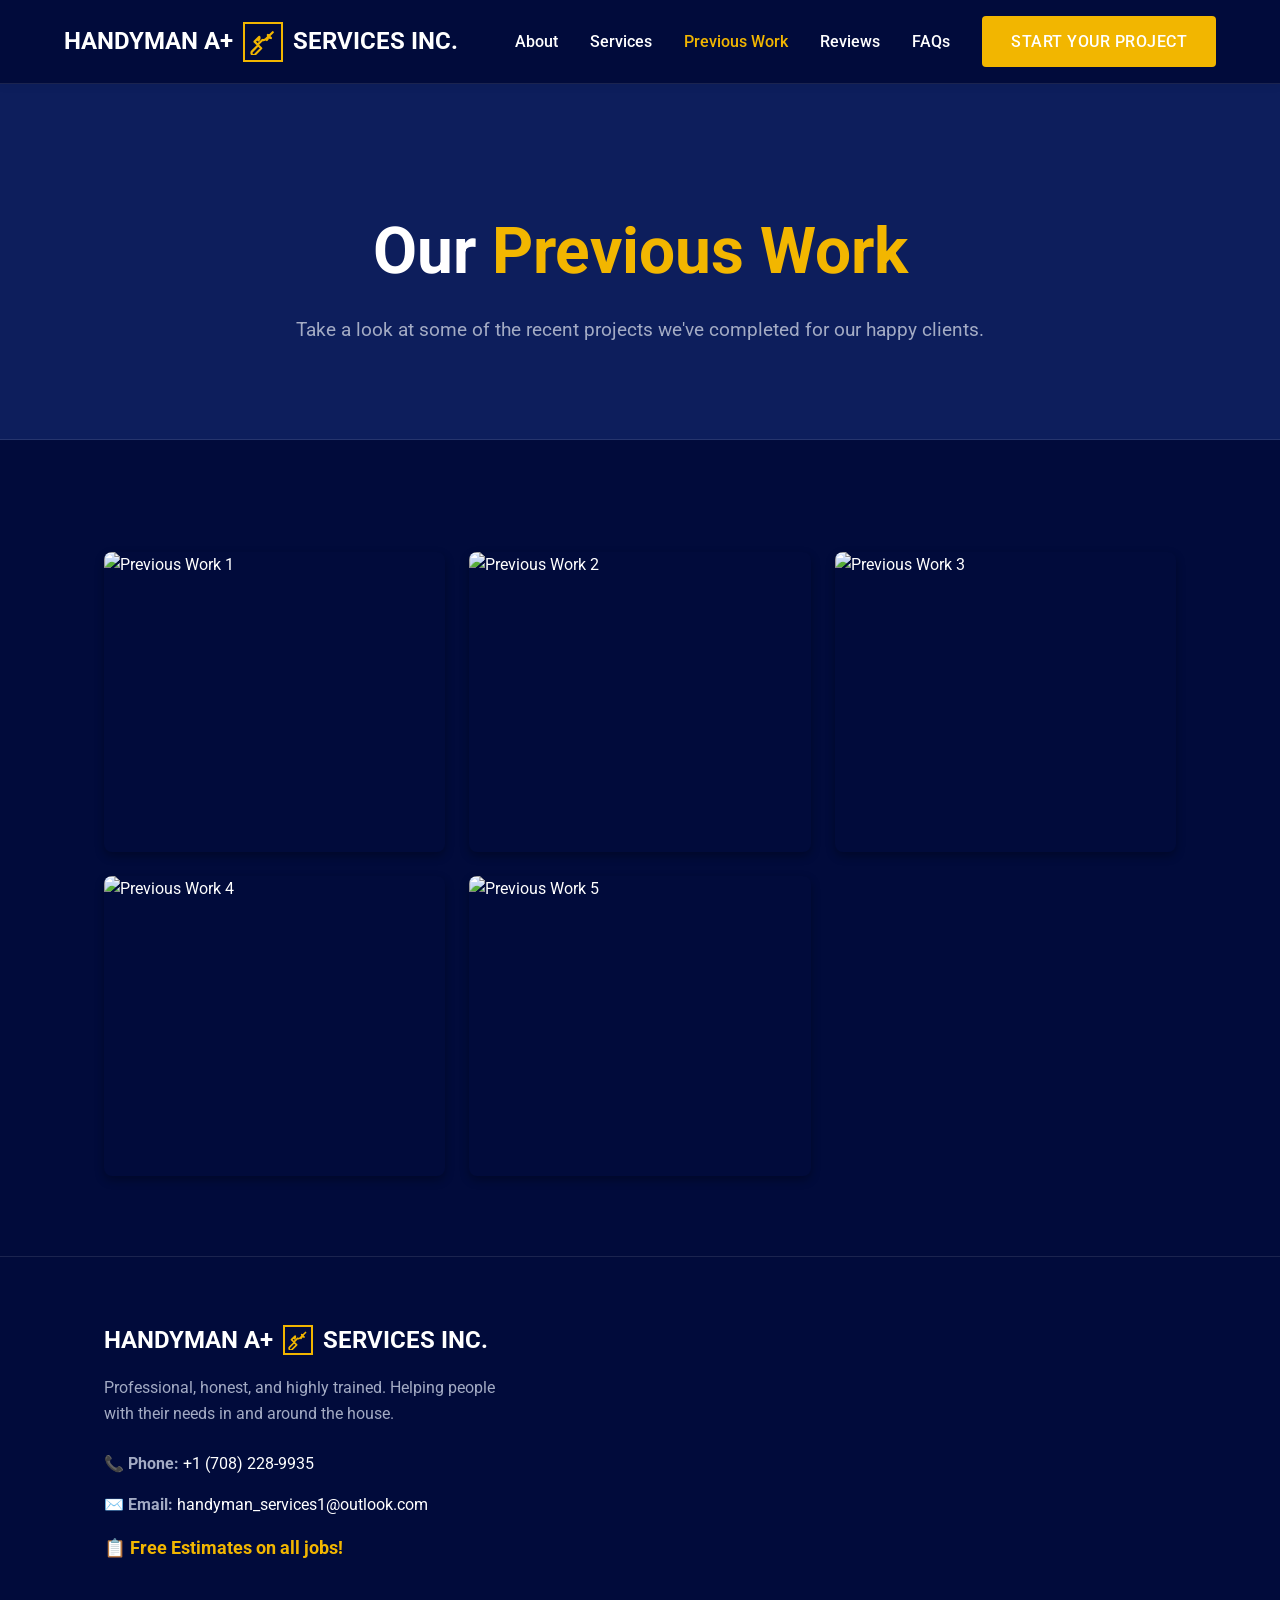
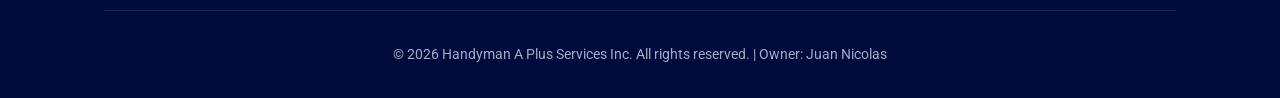
==== previous-work.html @ 099bad23 "Integrate Web3Forms natively into website and update CTA routing" ====
<!DOCTYPE html>
<html lang="en">
<head>
    <meta charset="UTF-8">
    <meta name="viewport" content="width=device-width, initial-scale=1.0">
    <title>Previous Work | Handyman A Plus Services Inc.</title>
    <meta name="description" content="View our gallery of previous handyman, repair, and remodelling work in Chicago.">
    <!-- Clean, professional font -->
    <link href="https://fonts.googleapis.com/css2?family=Roboto:wght@300;400;500;700;900&display=swap" rel="stylesheet">
    <link rel="stylesheet" href="style.css">
    <link rel="icon" type="image/jpeg" href="favicon.jpg">
</head>
<body>
    <nav class="navbar">
        <div class="logo">
            <span class="logo-text">HANDYMAN A+</span>
            <div class="logo-icon">
                <svg viewBox="0 0 24 24" fill="none" xmlns="http://www.w3.org/2000/svg">
                    <path d="M14.7 9.3L21 3M14.7 9.3C13.8402 10.1598 12.5663 10.4636 11.4116 10.0827L7.00904 14.4853L10.3734 17.8497L4.74704 23.476C3.96599 24.2571 2.69966 24.2571 1.91861 23.476C1.13756 22.6949 1.13756 21.4286 1.91861 20.6476L7.54497 15.0212L4.18062 11.6568L8.58321 7.25424C8.96409 8.40892 8.6603 9.68285 7.8004 10.5427M14.7 9.3C15.9372 8.06282 17.7538 7.74903 19.3101 8.3585L16.4816 5.53006C17.0911 7.08631 16.7773 8.90295 15.5402 10.14M14.7 9.3" stroke="var(--accent)" stroke-width="2" stroke-linecap="round" stroke-linejoin="round"/>
                </svg>
            </div>
            <span class="logo-text">SERVICES INC.</span>
        </div>
        <ul class="nav-links">
            <li><a href="index.html#about">About</a></li>
            <li><a href="index.html#services">Services</a></li>
            <li><a href="previous-work.html" style="color: var(--accent);">Previous Work</a></li>
            <li><a href="index.html#reviews">Reviews</a></li>
            <li><a href="index.html#faqs">FAQs</a></li>
            <li><a href="index.html#contact" class="cta-btn primary-btn">Start Your Project</a></li>
        </ul>
        <div class="mobile-menu-btn">☰</div>
    </nav>

    <header class="hero" style="min-height: 40vh; padding: 120px 5% 40px;">
        <div class="hero-content">
            <h1>Our <span>Previous Work</span></h1>
            <p>Take a look at some of the recent projects we've completed for our happy clients.</p>
        </div>
    </header>

    <section class="about-section">
        <div class="container">
            <div class="gallery-grid">
                <img src="images/work1.jpg" alt="Previous Work 1" class="gallery-item">
                <img src="images/work2.jpg" alt="Previous Work 2" class="gallery-item">
                <img src="images/work3.jpg" alt="Previous Work 3" class="gallery-item">
                <img src="images/work4.jpg" alt="Previous Work 4" class="gallery-item">
                <img src="images/work5.jpg" alt="Previous Work 5" class="gallery-item">
            </div>
        </div>
    </section>

    <footer class="footer">
        <div class="container">
            <div class="footer-top">
                <div class="footer-brand">
                    <div class="logo">
                        <span class="logo-text">HANDYMAN A+</span>
                        <div class="logo-icon small-icon">
                            <svg viewBox="0 0 24 24" fill="none" xmlns="http://www.w3.org/2000/svg">
                                <path d="M14.7 9.3L21 3M14.7 9.3C13.8402 10.1598 12.5663 10.4636 11.4116 10.0827L7.00904 14.4853L10.3734 17.8497L4.74704 23.476C3.96599 24.2571 2.69966 24.2571 1.91861 23.476C1.13756 22.6949 1.13756 21.4286 1.91861 20.6476L7.54497 15.0212L4.18062 11.6568L8.58321 7.25424C8.96409 8.40892 8.6603 9.68285 7.8004 10.5427M14.7 9.3C15.9372 8.06282 17.7538 7.74903 19.3101 8.3585L16.4816 5.53006C17.0911 7.08631 16.7773 8.90295 15.5402 10.14M14.7 9.3" stroke="var(--accent)" stroke-width="2" stroke-linecap="round" stroke-linejoin="round"/>
                            </svg>
                        </div>
                        <span class="logo-text">SERVICES INC.</span>
                    </div>
                    <p>Professional, honest, and highly trained. Helping people with their needs in and around the house.</p>
                    <div style="margin-top: 1.5rem; color: #fff;">
                        <p style="margin-bottom: 0.5rem;"><strong>📞 Phone:</strong> <a href="tel:+17082289935" style="color: #fff; text-decoration: none;">+1 (708) 228-9935</a></p>
                        <p style="margin-bottom: 0.5rem;"><strong>✉️ Email:</strong> <a href="mailto:handyman_services1@outlook.com" style="color: #fff; text-decoration: none;">handyman_services1@outlook.com</a></p>
                        <p style="color: var(--accent); font-weight: bold; margin-top: 1rem; font-size: 1.1rem;">📋 Free Estimates on all jobs!</p>
                    </div>
                </div>
            </div>
            <div class="footer-bottom">
                <p>&copy; <script>document.write(new Date().getFullYear())</script> Handyman A Plus Services Inc. All rights reserved. | Owner: Juan Nicolas</p>
            </div>
        </div>
    </footer>

    <script src="script.js"></script>
</body>
</html>
---- style.css ----
:root {
    --navy-blue: #010B3B;
    --navy-light: #0d1e5c;
    --navy-lighter: #162454;
    --accent: #F2B600; 
    --accent-hover: #d19f00;
    
    --text-main: #ffffff;
    --text-muted: #a3abc4;
    --bg-base: #010B3B;
    --bg-alt: #0d1e5c;
    --bg-card: rgba(255, 255, 255, 0.05);
    --border-color: rgba(255, 255, 255, 0.1);
}

* {
    margin: 0;
    padding: 0;
    box-sizing: border-box;
    font-family: 'Roboto', sans-serif;
}

body {
    background-color: var(--bg-base);
    color: var(--text-main);
    overflow-x: hidden;
    line-height: 1.6;
}

.container {
    max-width: 1200px;
    margin: 0 auto;
    padding: 0 5%;
}

/* Typography & Layout */
h1, h2, h3, h4 {
    font-weight: 700;
    color: #ffffff;
}

.section-header { margin-bottom: 3rem; }
.section-header h2 { font-size: 2.5rem; color: #ffffff; }
.section-header .line {
    width: 60px; height: 4px; background: var(--accent); margin-top: 10px;
}
.section-header.center { text-align: center; }
.section-header.center .center-line { margin: 10px auto; }
.section-header p { margin-top: 1rem; color: var(--text-muted); font-size: 1.1rem; }

/* Navbar */
.navbar {
    position: fixed; top: 0; width: 100%; display: flex; justify-content: space-between; align-items: center; padding: 1rem 5%;
    background: var(--bg-base); border-bottom: 1px solid var(--border-color); box-shadow: 0 2px 10px rgba(0,0,0,0.3); z-index: 1000; transition: all 0.3s ease;
}
.logo { display: flex; align-items: center; gap: 10px; font-size: 1.5rem; font-weight: 700; color: #ffffff; }
.logo-icon { width: 40px; height: 40px; display: flex; align-items: center; justify-content: center; border: 2px solid var(--accent); padding: 5px; }
.small-icon { width: 30px; height: 30px; padding: 3px; border-color: var(--accent); }
.nav-links { list-style: none; display: flex; gap: 2rem; align-items: center; }
.nav-links a { text-decoration: none; color: var(--text-main); font-weight: 500; transition: color 0.3s ease; }
.nav-links a:hover { color: var(--accent); }
.mobile-menu-btn { display: none; font-size: 1.5rem; cursor: pointer; color: #ffffff; }

/* Buttons */
.cta-btn {
    padding: 0.8rem 1.8rem; border-radius: 4px; border: none; font-weight: 700; cursor: pointer; transition: background-color 0.3s ease;
    font-size: 1rem; text-transform: uppercase; letter-spacing: 0.5px; text-decoration: none; display: inline-block; text-align: center;
}
.cta-btn.large { padding: 1.2rem 2.5rem; font-size: 1.1rem; }
.primary-btn { background: var(--accent); color: var(--navy-blue); }
.primary-btn:hover { background: var(--accent-hover); }

/* Hero Section */
.hero {
    margin-top: 80px; min-height: 80vh; display: flex; flex-direction: column; justify-content: center; align-items: center; text-align: center;
    padding: 60px 5% 40px; background-color: var(--bg-alt); border-bottom: 1px solid var(--border-color);
}
.hero-content { max-width: 800px; animation: fadeIn 0.8s ease-out; }
.badge { display: inline-block; background: var(--bg-card); color: var(--accent); border: 1px solid var(--accent); padding: 0.5rem 1rem; border-radius: 4px; font-size: 0.9rem; font-weight: 700; margin-bottom: 1.5rem; }
.hero h1 { font-size: 4rem; line-height: 1.2; margin-bottom: 1.5rem; color: #ffffff; }
.hero h1 span { color: var(--accent); }
.hero p { font-size: 1.2rem; color: var(--text-muted); margin-bottom: 2.5rem; max-width: 700px; margin-left: auto; margin-right: auto; }
.hero-actions { display: flex; flex-direction: column; align-items: center; gap: 1rem; }
.contact-info { color: var(--text-muted); font-weight: 500; }
.hero-stats { display: flex; gap: 3rem; margin-top: 3rem; background: var(--bg-card); padding: 2rem 4rem; border: 1px solid var(--border-color); box-shadow: 0 4px 15px rgba(0,0,0,0.2); flex-wrap: wrap; justify-content: center; }
.stat-box { display: flex; flex-direction: column; align-items: center; }
.stat-num { font-size: 2.5rem; font-weight: 900; color: var(--accent); line-height: 1; }
.stat-label { font-size: 0.9rem; color: var(--text-muted); text-transform: uppercase; font-weight: 700; letter-spacing: 1px; margin-top: 0.5rem; }

/* Sections Common */
section { padding: 5rem 0; }
.about-section, .reviews-section { background: var(--bg-base); }
.services-section, .faqs-section { background: var(--bg-alt); border-top: 1px solid var(--border-color); border-bottom: 1px solid var(--border-color); }

/* About */
.about-content { background: var(--bg-card); padding: 3rem; border-left: 6px solid var(--accent); box-shadow: 0 4px 10px rgba(0,0,0,0.2); }
.lead-text { font-size: 1.3rem; color: var(--accent); font-weight: 500; margin-bottom: 1.5rem; }
.about-content p { margin-bottom: 1.2rem; color: var(--text-muted); }
.creds { display: flex; gap: 1.5rem; margin-top: 2rem; padding-top: 2rem; border-top: 1px solid var(--border-color); flex-wrap: wrap; }
.cred-item { background: var(--bg-card); padding: 0.8rem 1.2rem; border: 1px solid var(--border-color); font-size: 0.95rem; color: var(--text-main); }
.cred-item strong { color: var(--accent); }

/* Services Grid */
.services-grid { display: grid; grid-template-columns: repeat(auto-fit, minmax(250px, 1fr)); gap: 2rem; margin-bottom: 3rem; }
.service-card { background: var(--bg-card); padding: 2.5rem 2rem; border: 1px solid var(--border-color); transition: box-shadow 0.3s ease, border-color 0.3s; text-align: center; }
.service-card:hover { box-shadow: 0 10px 25px rgba(0,0,0,0.3); border-color: var(--accent); }
.icon-wrap { font-size: 2.5rem; margin-bottom: 1.5rem; display: inline-block; }
.service-card h3 { font-size: 1.4rem; margin-bottom: 1rem; color: #ffffff; }
.service-card p { color: var(--text-muted); }

/* Comprehensive Services */
.comprehensive-services { display: grid; grid-template-columns: repeat(auto-fit, minmax(300px, 1fr)); gap: 2rem; margin-top: 3rem; }
.service-category { background: var(--bg-card); padding: 2.5rem 2rem; border: 1px solid var(--border-color); border-top: 4px solid var(--accent); box-shadow: 0 4px 10px rgba(0,0,0,0.2); display: flex; flex-direction: column; }
.service-category h3 { font-size: 1.3rem; margin-bottom: 1.5rem; color: var(--accent); display: flex; align-items: center; gap: 10px; }
.clean-list { list-style: none; margin-bottom: 1rem; }
.clean-list li { padding: 0.6rem 0; border-bottom: 1px solid var(--border-color); color: var(--text-main); font-size: 0.95rem; }
.clean-list li:last-child { border-bottom: none; }
.not-offered { font-size: 0.85rem; color: #ff6b6b; background: rgba(255, 107, 107, 0.1); padding: 0.5rem 1rem; border-radius: 4px; display: inline-block; font-weight: 500; margin-top: auto; }
li.not-offered { display: block; margin-top: 0.5rem; border: none; }
.mt-2 { margin-top: 1.5rem; }
.tags { display: flex; flex-wrap: wrap; gap: 0.8rem; margin-bottom: 1.5rem; }
.tags span { background: var(--navy-lighter); color: var(--text-main); padding: 0.4rem 1rem; font-size: 0.85rem; border: 1px solid var(--border-color); font-weight: 500; border-radius: 20px; }

/* Reviews */
.reviews-grid { display: grid; grid-template-columns: repeat(auto-fit, minmax(300px, 1fr)); gap: 2rem; }
.review-card { background: var(--bg-card); padding: 2rem; border: 1px solid var(--border-color); border-top: 4px solid var(--accent); display: flex; flex-direction: column; justify-content: space-between; }
.review-head { display: flex; align-items: center; margin-bottom: 1.5rem; }
.reviewer-avatar { width: 45px; height: 45px; background: var(--accent); color: var(--navy-blue); display: flex; align-items: center; justify-content: center; font-weight: 700; margin-right: 1rem; }
.reviewer-info h4 { margin: 0; font-size: 1.1rem; color: #ffffff; }
.reviewer-info .date { font-size: 0.85rem; color: var(--text-muted); }
.stars { margin-left: auto; color: var(--accent); letter-spacing: 2px; }
.review-text { font-style: italic; color: var(--text-muted); margin-bottom: 1.5rem; flex-grow: 1; }
.service-tag { font-size: 0.85rem; background: var(--navy-lighter); display: inline-block; padding: 0.3rem 0.8rem; border: 1px solid var(--border-color); color: var(--text-main); align-self: flex-start; font-weight: 500; }

/* FAQs */
.faq-list { max-width: 800px; margin: 0 auto; }
.faq-item { background: var(--bg-card); margin-bottom: 1rem; border: 1px solid var(--border-color); }
.faq-question { padding: 1.5rem; cursor: pointer; font-weight: 700; color: #ffffff; display: flex; justify-content: space-between; align-items: center; transition: background 0.3s ease; }
.faq-question:hover { background: var(--navy-lighter); }
.toggle-icon { font-size: 1.5rem; font-weight: 400; color: var(--accent); }
.faq-answer { padding: 0 1.5rem; max-height: 0; overflow: hidden; transition: all 0.3s ease; color: var(--text-muted); }
.faq-item.active .faq-answer { padding: 0 1.5rem 1.5rem; max-height: 300px; }
.faq-item.active .faq-question { border-bottom: 1px solid var(--border-color); margin-bottom: 1rem; }
.faq-item.active .toggle-icon { transform: rotate(45deg); }

/* Footer Section */
.footer { background: var(--bg-base); border-top: 1px solid var(--border-color); padding: 4rem 0 2rem; }
.footer-top { display: flex; justify-content: space-between; margin-bottom: 3rem; }
.footer-brand .logo { color: #ffffff; }
.footer-brand .logo-icon { border-color: var(--accent); }
.footer-brand p { color: var(--text-muted); margin-top: 1rem; max-width: 400px; }
.footer-bottom { border-top: 1px solid var(--border-color); padding-top: 2rem; text-align: center; color: var(--text-muted); font-size: 0.9rem; }

/* Animations */
@keyframes fadeIn { from { opacity: 0; transform: translateY(10px); } to { opacity: 1; transform: translateY(0); } }

/* Responsive */
@media (max-width: 900px) {
    .nav-links { display: none; }
    .mobile-menu-btn { display: block; }
    .hero h1 { font-size: 3rem; }
    .hero-stats { padding: 1.5rem; flex-direction: column; gap: 1.5rem; align-items: center; }
}

/* Photo Gallery */
.gallery-grid {
    display: grid;
    grid-template-columns: repeat(auto-fit, minmax(300px, 1fr));
    gap: 1.5rem;
    margin-top: 2rem;
}

.gallery-item {
    width: 100%;
    height: 300px;
    object-fit: cover;
    border-radius: 8px;
    box-shadow: 0 4px 10px rgba(0,0,0,0.3);
    transition: transform 0.3s ease;
}

.gallery-item:hover {
    transform: scale(1.03);
}

/* Contact Form */
.contact-section { background: var(--bg-alt); border-top: 1px solid var(--border-color); }
.contact-form-wrapper { max-width: 600px; margin: 0 auto; background: var(--bg-card); padding: 3rem; border-radius: 8px; border: 1px solid var(--border-color); box-shadow: 0 4px 15px rgba(0,0,0,0.2); }
.form-group { margin-bottom: 1.5rem; text-align: left; }
.form-group label { display: block; margin-bottom: 0.5rem; font-weight: 500; color: #ffffff; }
.form-group input, .form-group textarea { width: 100%; padding: 0.8rem 1rem; border: 1px solid var(--border-color); border-radius: 4px; background: rgba(255,255,255,0.05); color: #ffffff; font-size: 1rem; transition: border-color 0.3s; }
.form-group input::placeholder, .form-group textarea::placeholder { color: rgba(255,255,255,0.4); }
.form-group input:focus, .form-group textarea:focus { outline: none; border-color: var(--accent); }
.form-group textarea { min-height: 150px; resize: vertical; }
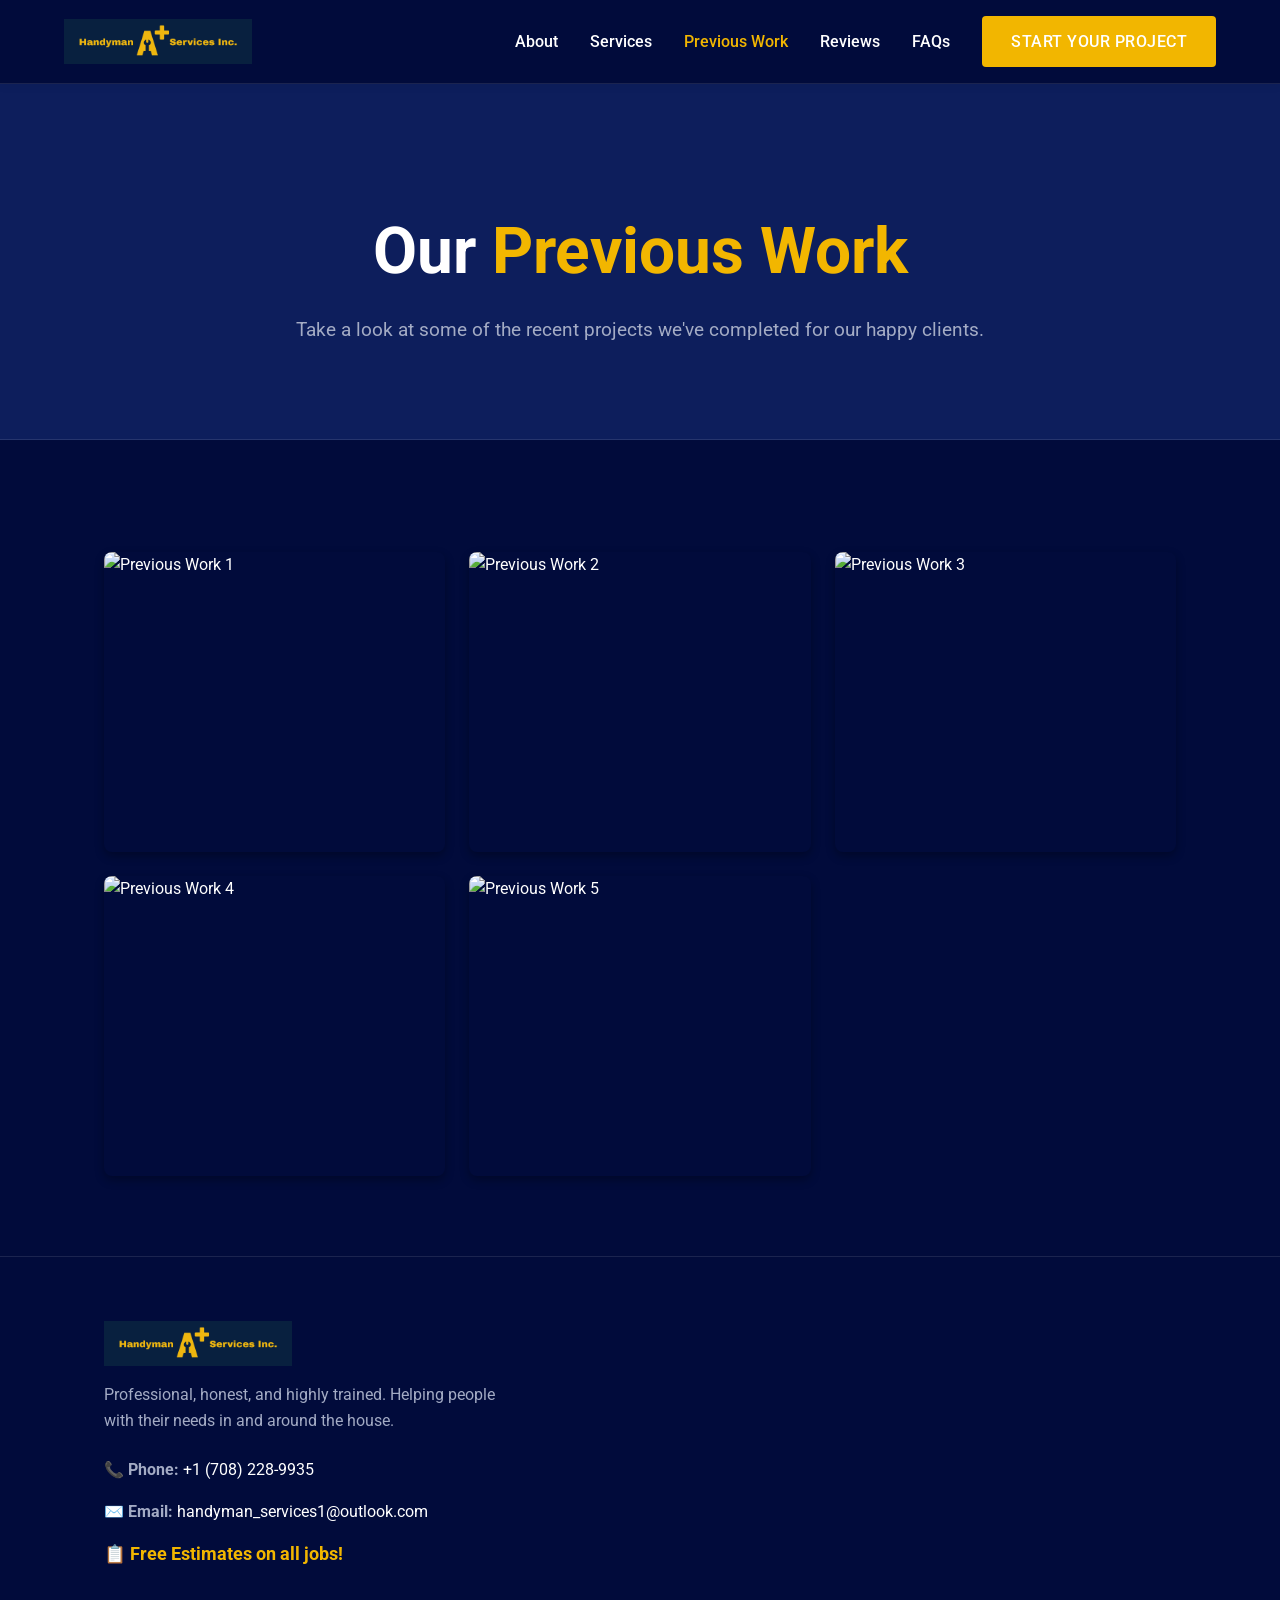
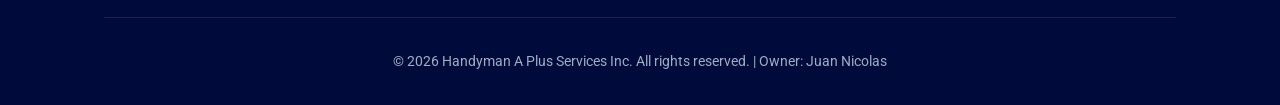
==== commit a7de5c6a: "Apply missing HTML updates for navigation logo image" ====
--- a/previous-work.html
+++ b/previous-work.html
@@ -7,20 +7,14 @@
     <meta name="description" content="View our gallery of previous handyman, repair, and remodelling work in Chicago.">
     <!-- Clean, professional font -->
     <link href="https://fonts.googleapis.com/css2?family=Roboto:wght@300;400;500;700;900&display=swap" rel="stylesheet">
-    <link rel="stylesheet" href="style.css">
-    <link rel="icon" type="image/jpeg" href="favicon.jpg">
+    <link rel="stylesheet" href="style.css?v=2">
+    <link rel="icon" type="image/png" href="favicon.png">
 </head>
 <body>
     <nav class="navbar">
-        <div class="logo">
-            <span class="logo-text">HANDYMAN A+</span>
-            <div class="logo-icon">
-                <svg viewBox="0 0 24 24" fill="none" xmlns="http://www.w3.org/2000/svg">
-                    <path d="M14.7 9.3L21 3M14.7 9.3C13.8402 10.1598 12.5663 10.4636 11.4116 10.0827L7.00904 14.4853L10.3734 17.8497L4.74704 23.476C3.96599 24.2571 2.69966 24.2571 1.91861 23.476C1.13756 22.6949 1.13756 21.4286 1.91861 20.6476L7.54497 15.0212L4.18062 11.6568L8.58321 7.25424C8.96409 8.40892 8.6603 9.68285 7.8004 10.5427M14.7 9.3C15.9372 8.06282 17.7538 7.74903 19.3101 8.3585L16.4816 5.53006C17.0911 7.08631 16.7773 8.90295 15.5402 10.14M14.7 9.3" stroke="var(--accent)" stroke-width="2" stroke-linecap="round" stroke-linejoin="round"/>
-                </svg>
-            </div>
-            <span class="logo-text">SERVICES INC.</span>
-        </div>
+        <a href="index.html" class="logo" style="text-decoration: none;">
+            <img src="images/jnav.png" alt="Handyman A+ Services Inc." style="height: 45px; width: auto; display: block;">
+        </a>
         <ul class="nav-links">
             <li><a href="index.html#about">About</a></li>
             <li><a href="index.html#services">Services</a></li>
@@ -55,15 +49,9 @@
         <div class="container">
             <div class="footer-top">
                 <div class="footer-brand">
-                    <div class="logo">
-                        <span class="logo-text">HANDYMAN A+</span>
-                        <div class="logo-icon small-icon">
-                            <svg viewBox="0 0 24 24" fill="none" xmlns="http://www.w3.org/2000/svg">
-                                <path d="M14.7 9.3L21 3M14.7 9.3C13.8402 10.1598 12.5663 10.4636 11.4116 10.0827L7.00904 14.4853L10.3734 17.8497L4.74704 23.476C3.96599 24.2571 2.69966 24.2571 1.91861 23.476C1.13756 22.6949 1.13756 21.4286 1.91861 20.6476L7.54497 15.0212L4.18062 11.6568L8.58321 7.25424C8.96409 8.40892 8.6603 9.68285 7.8004 10.5427M14.7 9.3C15.9372 8.06282 17.7538 7.74903 19.3101 8.3585L16.4816 5.53006C17.0911 7.08631 16.7773 8.90295 15.5402 10.14M14.7 9.3" stroke="var(--accent)" stroke-width="2" stroke-linecap="round" stroke-linejoin="round"/>
-                            </svg>
-                        </div>
-                        <span class="logo-text">SERVICES INC.</span>
-                    </div>
+                    <a href="index.html" class="logo" style="text-decoration: none;">
+                        <img src="images/jnav.png" alt="Handyman A+ Services Inc." style="height: 45px; width: auto; display: block;">
+                    </a>
                     <p>Professional, honest, and highly trained. Helping people with their needs in and around the house.</p>
                     <div style="margin-top: 1.5rem; color: #fff;">
                         <p style="margin-bottom: 0.5rem;"><strong>📞 Phone:</strong> <a href="tel:+17082289935" style="color: #fff; text-decoration: none;">+1 (708) 228-9935</a></p>
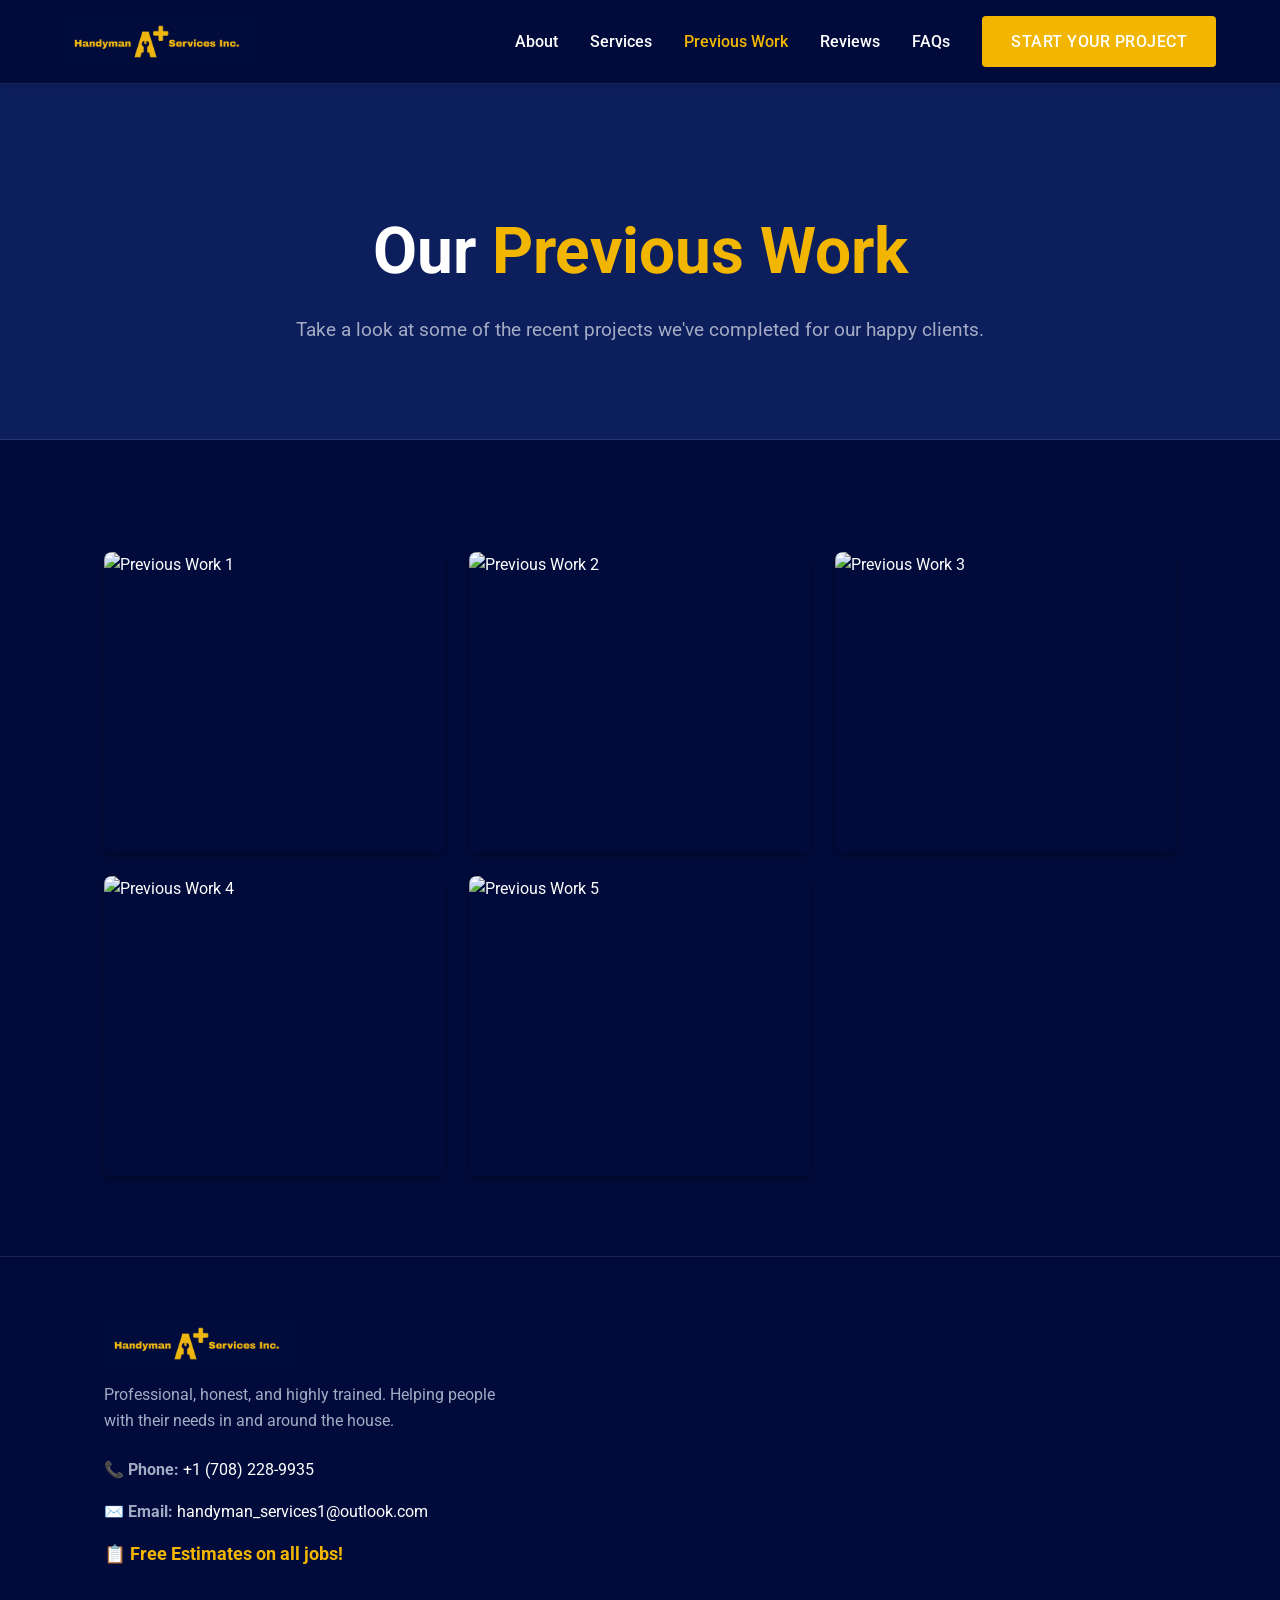
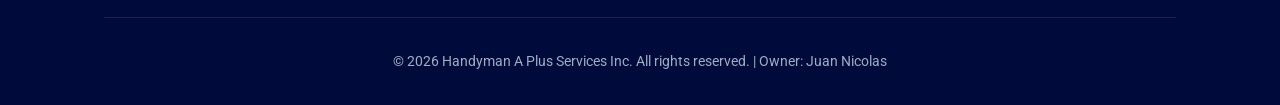
==== commit 516781f1: "Push pending HTML cache-bust updates for both pages" ====
--- a/previous-work.html
+++ b/previous-work.html
@@ -13,7 +13,7 @@
 <body>
     <nav class="navbar">
         <a href="index.html" class="logo" style="text-decoration: none;">
-            <img src="images/jnav.png" alt="Handyman A+ Services Inc." style="height: 45px; width: auto; display: block;">
+            <img src="images/jnav.png?v=2" alt="Handyman A+ Services Inc." style="height: 45px; width: auto; display: block;">
         </a>
         <ul class="nav-links">
             <li><a href="index.html#about">About</a></li>
@@ -50,7 +50,7 @@
             <div class="footer-top">
                 <div class="footer-brand">
                     <a href="index.html" class="logo" style="text-decoration: none;">
-                        <img src="images/jnav.png" alt="Handyman A+ Services Inc." style="height: 45px; width: auto; display: block;">
+                        <img src="images/jnav.png?v=2" alt="Handyman A+ Services Inc." style="height: 45px; width: auto; display: block;">
                     </a>
                     <p>Professional, honest, and highly trained. Helping people with their needs in and around the house.</p>
                     <div style="margin-top: 1.5rem; color: #fff;">
